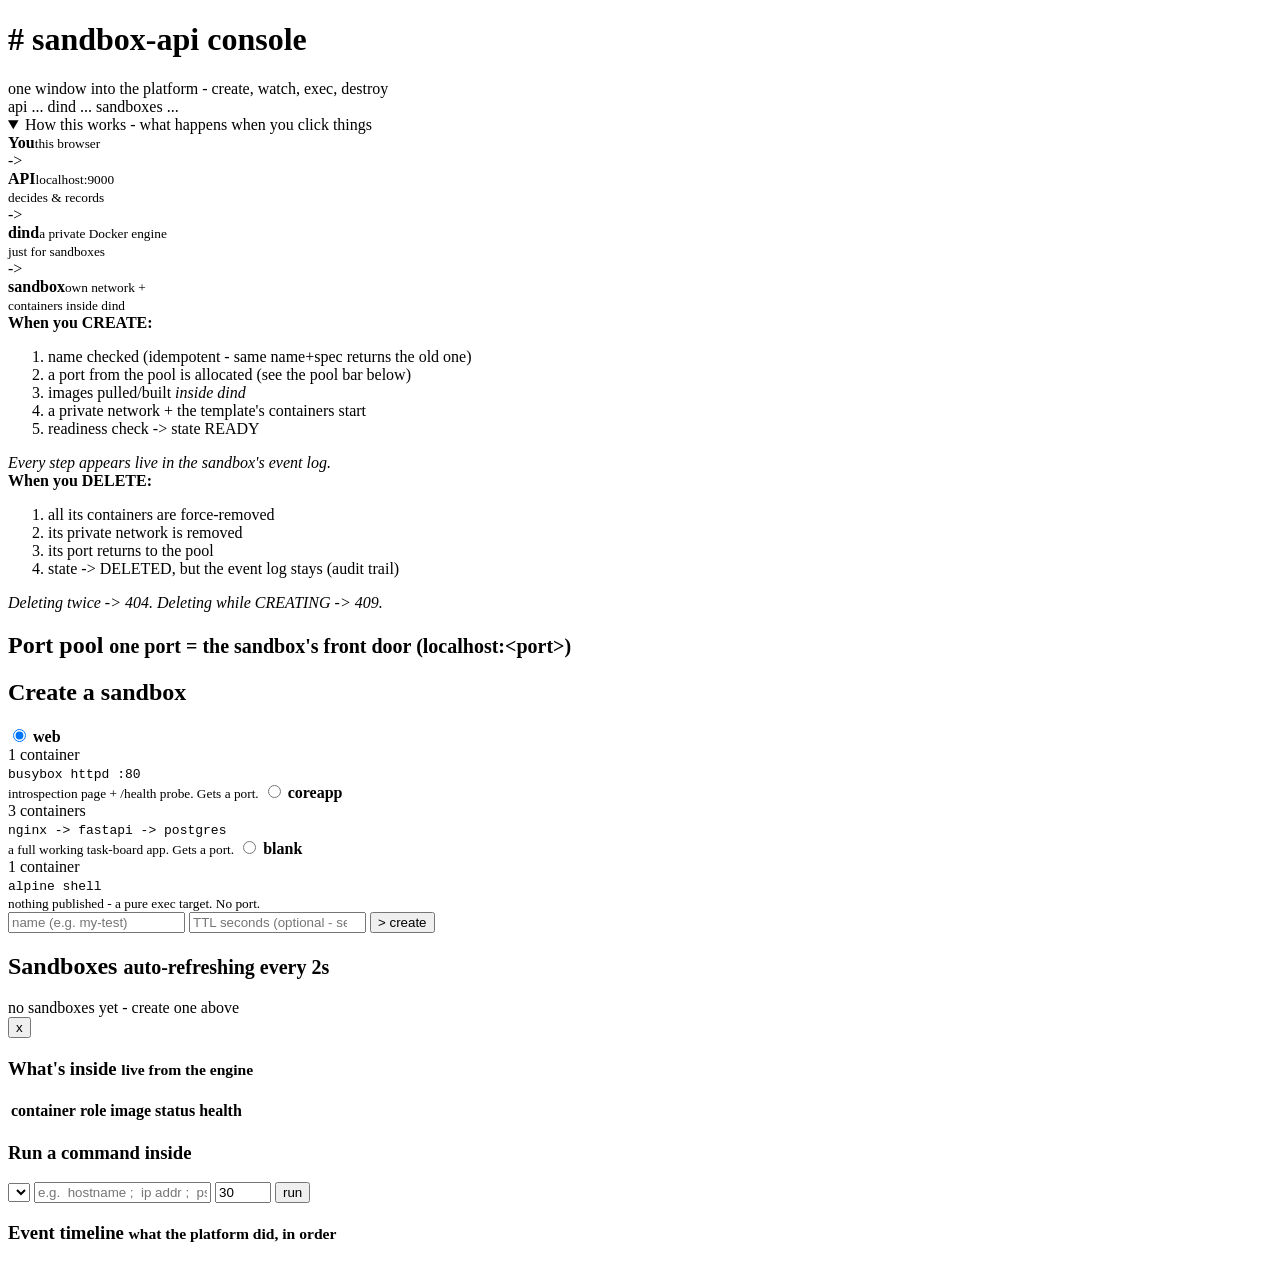
==== sandbox-api/api/app/static/index.html @ 003477ff "sandbox" ====
<!doctype html>
<html lang="en">
<head>
<meta charset="utf-8">
<meta name="viewport" content="width=device-width, initial-scale=1">
<title>sandbox-api console</title>
<link rel="stylesheet" href="/static/style.css">
</head>
<body>

<header>
  <div>
    <h1># sandbox-api <span class="sub">console</span></h1>
    <div class="crumb">one window into the platform - create, watch, exec, destroy</div>
  </div>
  <div id="platform" class="platform">
    <span class="pill" id="pill-api">api ...</span>
    <span class="pill" id="pill-dind">dind ...</span>
    <span class="pill" id="pill-count">sandboxes ...</span>
  </div>
</header>

<!-- === HOW IT WORKS - the flow, always visible === -->
<details id="how" class="how" open>
  <summary> How this works - what happens when you click things</summary>
  <div class="layers">
    <div class="layer"> <b>You</b><small>this browser</small></div>
    <div class="arrow">-></div>
    <div class="layer"> <b>API</b><small>localhost:9000<br>decides &amp; records</small></div>
    <div class="arrow">-></div>
    <div class="layer"> <b>dind</b><small>a private Docker engine<br>just for sandboxes</small></div>
    <div class="arrow">-></div>
    <div class="layer"> <b>sandbox</b><small>own network +<br>containers inside dind</small></div>
  </div>
  <div class="flows">
    <div class="flow">
      <b>When you CREATE:</b>
      <ol>
        <li>name checked (idempotent - same name+spec returns the old one)</li>
        <li>a port from the pool is allocated (see the pool bar below)</li>
        <li>images pulled/built <i>inside dind</i></li>
        <li>a private network + the template's containers start</li>
        <li>readiness check -> state <span class="badge READY">READY</span></li>
      </ol>
      <i>Every step appears live in the sandbox's event log.</i>
    </div>
    <div class="flow">
      <b>When you DELETE:</b>
      <ol>
        <li>all its containers are force-removed</li>
        <li>its private network is removed</li>
        <li>its port returns to the pool</li>
        <li>state -> <span class="badge DELETED">DELETED</span>, but the event log stays (audit trail)</li>
      </ol>
      <i>Deleting twice -> 404. Deleting while CREATING -> 409.</i>
    </div>
  </div>
</details>

<!-- === PORT POOL - see allocation happen === -->
<section class="poolwrap">
  <h2>Port pool <small>one port = the sandbox's front door (localhost:&lt;port&gt;)</small></h2>
  <div id="pool" class="pool"></div>
</section>

<!-- === CREATE === -->
<section class="create">
  <h2>Create a sandbox</h2>
  <div class="templates" id="templates">
    <label class="tcard" data-t="web">
      <input type="radio" name="template" value="web" checked>
      <b>web</b>
      <div class="tdiagram"> 1 container<br><code>busybox httpd :80</code></div>
      <small>introspection page + /health probe. Gets a port.</small>
    </label>
    <label class="tcard" data-t="coreapp">
      <input type="radio" name="template" value="coreapp">
      <b>coreapp</b>
      <div class="tdiagram"> 3 containers<br><code>nginx -> fastapi -> postgres</code></div>
      <small>a full working task-board app. Gets a port.</small>
    </label>
    <label class="tcard" data-t="blank">
      <input type="radio" name="template" value="blank">
      <b>blank</b>
      <div class="tdiagram"> 1 container<br><code>alpine shell</code></div>
      <small>nothing published - a pure exec target. No port.</small>
    </label>
  </div>
  <div class="createrow">
    <input id="cname" placeholder="name (e.g. my-test)" spellcheck="false">
    <input id="cttl" type="number" min="10" placeholder="TTL seconds (optional - self-destruct)">
    <button id="create">> create</button>
  </div>
  <div id="createlog" class="createlog hidden"></div>
</section>

<!-- === SANDBOX LIST === -->
<section>
  <h2>Sandboxes <small id="refresh-note">auto-refreshing every 2s</small></h2>
  <div id="list" class="list"></div>
  <div id="empty" class="empty">no sandboxes yet - create one above </div>
</section>

<!-- === DETAIL DRAWER === -->
<div id="drawer" class="drawer hidden">
  <div class="drawer-inner">
    <button class="close" id="close">x</button>
    <h2 id="d-title"></h2>
    <div id="d-meta" class="dmeta"></div>

    <h3> What's inside <small>live from the engine</small></h3>
    <table class="ctable"><thead>
      <tr><th>container</th><th>role</th><th>image</th><th>status</th><th>health</th></tr>
    </thead><tbody id="d-containers"></tbody></table>

    <h3> Run a command inside</h3>
    <div class="execbox">
      <select id="exec-container"></select>
      <input id="exec-cmd" placeholder='e.g.  hostname ;  ip addr ;  ps aux ;  cat /etc/os-release' spellcheck="false">
      <input id="exec-timeout" type="number" min="1" max="300" value="30" title="timeout seconds">
      <button id="exec-run">run</button>
    </div>
    <pre id="exec-out" class="execout hidden"></pre>

    <h3> Event timeline <small>what the platform did, in order</small></h3>
    <div id="d-events" class="events"></div>
  </div>
</div>

<div id="toasts"></div>
<script src="/static/app.js"></script>
</body>
</html>
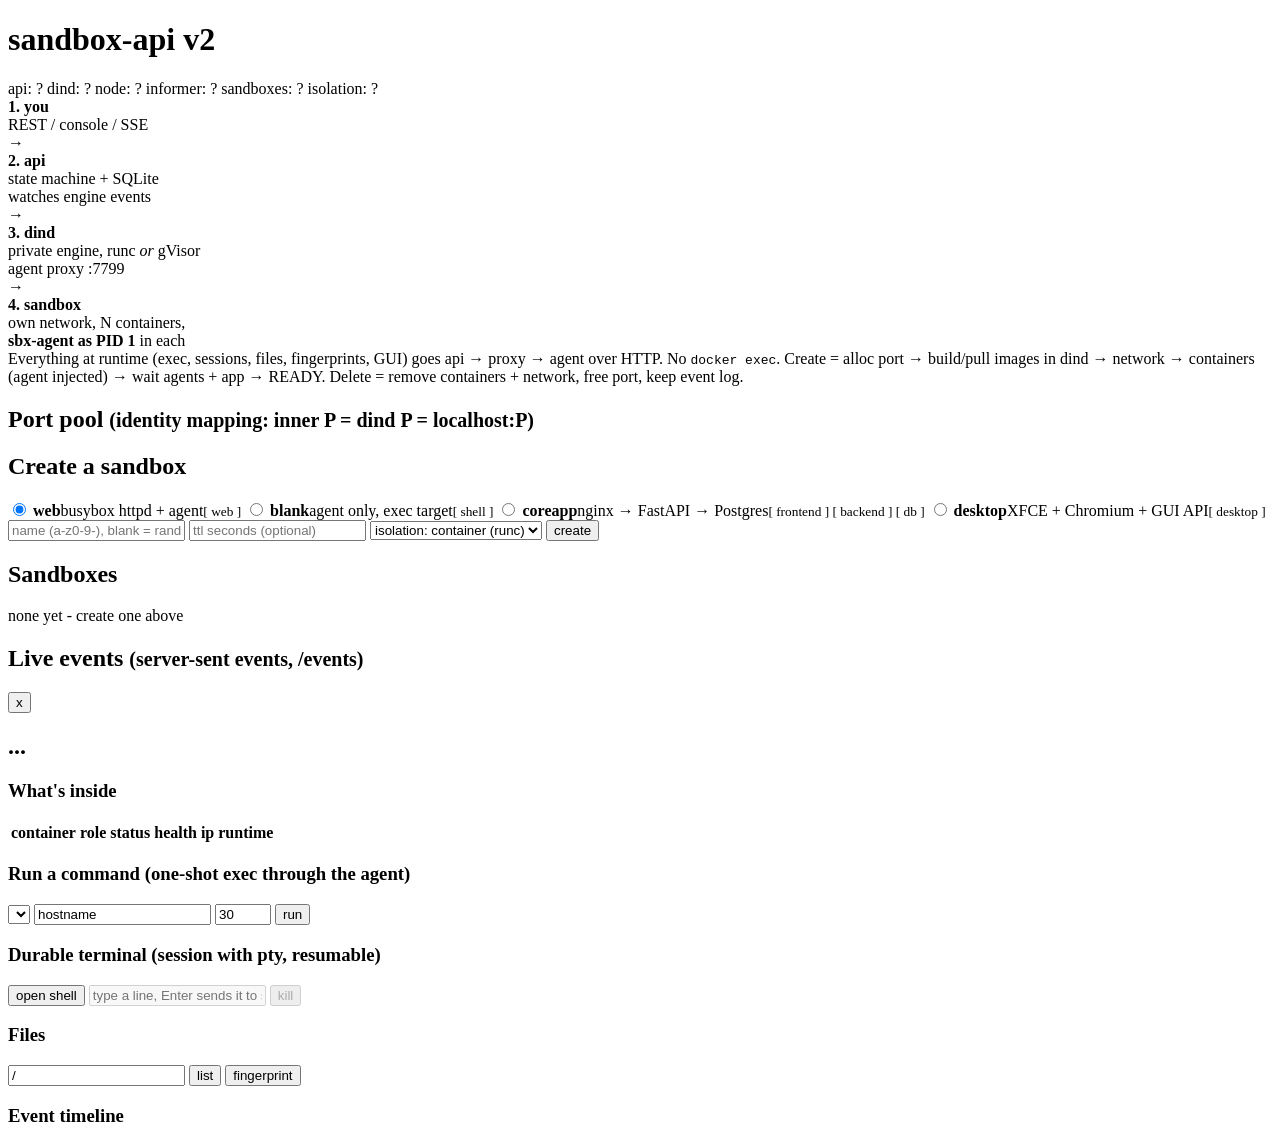
==== commit 94ca8d7f: "AgentOS v2: cluster-in-a-box, coreapp, sandbox-blobs/checkpoint/egress/mcp/sim, sandbox-api and sche" ====
--- a/sandbox-api/api/app/static/index.html
+++ b/sandbox-api/api/app/static/index.html
@@ -2,132 +2,115 @@
 <html lang="en">
 <head>
 <meta charset="utf-8">
-<meta name="viewport" content="width=device-width, initial-scale=1">
-<title>sandbox-api console</title>
+<title>sandbox-api v2 console</title>
 <link rel="stylesheet" href="/static/style.css">
 </head>
 <body>
-
 <header>
-  <div>
-    <h1># sandbox-api <span class="sub">console</span></h1>
-    <div class="crumb">one window into the platform - create, watch, exec, destroy</div>
-  </div>
-  <div id="platform" class="platform">
-    <span class="pill" id="pill-api">api ...</span>
-    <span class="pill" id="pill-dind">dind ...</span>
-    <span class="pill" id="pill-count">sandboxes ...</span>
+  <h1>sandbox-api <span class="v">v2</span></h1>
+  <div class="pills">
+    <span id="pill-api" class="pill">api: ?</span>
+    <span id="pill-dind" class="pill">dind: ?</span>
+    <span id="pill-node" class="pill">node: ?</span>
+    <span id="pill-informer" class="pill">informer: ?</span>
+    <span id="pill-count" class="pill neutral">sandboxes: ?</span>
+    <span id="pill-iso" class="pill neutral">isolation: ?</span>
   </div>
 </header>
 
-<!-- === HOW IT WORKS - the flow, always visible === -->
-<details id="how" class="how" open>
-  <summary> How this works - what happens when you click things</summary>
-  <div class="layers">
-    <div class="layer"> <b>You</b><small>this browser</small></div>
-    <div class="arrow">-></div>
-    <div class="layer"> <b>API</b><small>localhost:9000<br>decides &amp; records</small></div>
-    <div class="arrow">-></div>
-    <div class="layer"> <b>dind</b><small>a private Docker engine<br>just for sandboxes</small></div>
-    <div class="arrow">-></div>
-    <div class="layer"> <b>sandbox</b><small>own network +<br>containers inside dind</small></div>
+<section class="howto">
+  <div class="step"><b>1. you</b><br>REST / console / SSE</div>
+  <div class="arrow">&rarr;</div>
+  <div class="step"><b>2. api</b><br>state machine + SQLite<br>watches engine events</div>
+  <div class="arrow">&rarr;</div>
+  <div class="step"><b>3. dind</b><br>private engine, runc <i>or</i> gVisor<br>agent proxy :7799</div>
+  <div class="arrow">&rarr;</div>
+  <div class="step"><b>4. sandbox</b><br>own network, N containers,<br><b>sbx-agent as PID 1</b> in each</div>
+  <div class="note">
+    Everything at runtime (exec, sessions, files, fingerprints, GUI) goes
+    api &rarr; proxy &rarr; agent over HTTP. No <code>docker exec</code>.
+    Create = alloc port &rarr; build/pull images in dind &rarr; network &rarr;
+    containers (agent injected) &rarr; wait agents + app &rarr; READY.
+    Delete = remove containers + network, free port, keep event log.
   </div>
-  <div class="flows">
-    <div class="flow">
-      <b>When you CREATE:</b>
-      <ol>
-        <li>name checked (idempotent - same name+spec returns the old one)</li>
-        <li>a port from the pool is allocated (see the pool bar below)</li>
-        <li>images pulled/built <i>inside dind</i></li>
-        <li>a private network + the template's containers start</li>
-        <li>readiness check -> state <span class="badge READY">READY</span></li>
-      </ol>
-      <i>Every step appears live in the sandbox's event log.</i>
-    </div>
-    <div class="flow">
-      <b>When you DELETE:</b>
-      <ol>
-        <li>all its containers are force-removed</li>
-        <li>its private network is removed</li>
-        <li>its port returns to the pool</li>
-        <li>state -> <span class="badge DELETED">DELETED</span>, but the event log stays (audit trail)</li>
-      </ol>
-      <i>Deleting twice -> 404. Deleting while CREATING -> 409.</i>
-    </div>
-  </div>
-</details>
+</section>
 
-<!-- === PORT POOL - see allocation happen === -->
-<section class="poolwrap">
-  <h2>Port pool <small>one port = the sandbox's front door (localhost:&lt;port&gt;)</small></h2>
+<section>
+  <h2>Port pool <small>(identity mapping: inner P = dind P = localhost:P)</small></h2>
   <div id="pool" class="pool"></div>
 </section>
 
-<!-- === CREATE === -->
 <section class="create">
   <h2>Create a sandbox</h2>
-  <div class="templates" id="templates">
-    <label class="tcard" data-t="web">
-      <input type="radio" name="template" value="web" checked>
-      <b>web</b>
-      <div class="tdiagram"> 1 container<br><code>busybox httpd :80</code></div>
-      <small>introspection page + /health probe. Gets a port.</small>
-    </label>
-    <label class="tcard" data-t="coreapp">
-      <input type="radio" name="template" value="coreapp">
-      <b>coreapp</b>
-      <div class="tdiagram"> 3 containers<br><code>nginx -> fastapi -> postgres</code></div>
-      <small>a full working task-board app. Gets a port.</small>
-    </label>
-    <label class="tcard" data-t="blank">
-      <input type="radio" name="template" value="blank">
-      <b>blank</b>
-      <div class="tdiagram"> 1 container<br><code>alpine shell</code></div>
-      <small>nothing published - a pure exec target. No port.</small>
-    </label>
+  <div id="templates" class="templates">
+    <label class="tcard sel" data-t="web"><input type="radio" name="template" value="web" checked>
+      <b>web</b><span>busybox httpd + agent</span><small>[ web ]</small></label>
+    <label class="tcard" data-t="blank"><input type="radio" name="template" value="blank">
+      <b>blank</b><span>agent only, exec target</span><small>[ shell ]</small></label>
+    <label class="tcard" data-t="coreapp"><input type="radio" name="template" value="coreapp">
+      <b>coreapp</b><span>nginx &rarr; FastAPI &rarr; Postgres</span><small>[ frontend ] [ backend ] [ db ]</small></label>
+    <label class="tcard" data-t="desktop"><input type="radio" name="template" value="desktop">
+      <b>desktop</b><span>XFCE + Chromium + GUI API</span><small>[ desktop ]</small></label>
   </div>
-  <div class="createrow">
-    <input id="cname" placeholder="name (e.g. my-test)" spellcheck="false">
-    <input id="cttl" type="number" min="10" placeholder="TTL seconds (optional - self-destruct)">
-    <button id="create">> create</button>
+  <div class="row">
+    <input id="cname" placeholder="name (a-z0-9-), blank = random">
+    <input id="cttl" placeholder="ttl seconds (optional)" type="number" min="10">
+    <select id="ciso"><option value="container">isolation: container (runc)</option><option value="gvisor">isolation: gvisor (runsc)</option></select>
+    <button id="create">create</button>
   </div>
-  <div id="createlog" class="createlog hidden"></div>
+  <pre id="createlog" class="log hidden"></pre>
 </section>
 
-<!-- === SANDBOX LIST === -->
 <section>
-  <h2>Sandboxes <small id="refresh-note">auto-refreshing every 2s</small></h2>
-  <div id="list" class="list"></div>
-  <div id="empty" class="empty">no sandboxes yet - create one above </div>
+  <h2>Sandboxes</h2>
+  <div id="empty" class="empty">none yet - create one above</div>
+  <div id="list" class="cards"></div>
 </section>
 
-<!-- === DETAIL DRAWER === -->
-<div id="drawer" class="drawer hidden">
-  <div class="drawer-inner">
-    <button class="close" id="close">x</button>
-    <h2 id="d-title"></h2>
-    <div id="d-meta" class="dmeta"></div>
+<section>
+  <h2>Live events <small>(server-sent events, /events)</small></h2>
+  <pre id="livelog" class="log small"></pre>
+</section>
 
-    <h3> What's inside <small>live from the engine</small></h3>
-    <table class="ctable"><thead>
-      <tr><th>container</th><th>role</th><th>image</th><th>status</th><th>health</th></tr>
-    </thead><tbody id="d-containers"></tbody></table>
+<aside id="drawer" class="drawer hidden">
+  <button id="close" class="ghost close">x</button>
+  <h2 id="d-title">...</h2>
+  <div id="d-meta" class="meta"></div>
 
-    <h3> Run a command inside</h3>
-    <div class="execbox">
-      <select id="exec-container"></select>
-      <input id="exec-cmd" placeholder='e.g.  hostname ;  ip addr ;  ps aux ;  cat /etc/os-release' spellcheck="false">
-      <input id="exec-timeout" type="number" min="1" max="300" value="30" title="timeout seconds">
-      <button id="exec-run">run</button>
-    </div>
-    <pre id="exec-out" class="execout hidden"></pre>
+  <h3>What's inside</h3>
+  <table><thead><tr><th>container</th><th>role</th><th>status</th><th>health</th><th>ip</th><th>runtime</th></tr></thead>
+  <tbody id="d-containers"></tbody></table>
 
-    <h3> Event timeline <small>what the platform did, in order</small></h3>
-    <div id="d-events" class="events"></div>
+  <h3>Run a command (one-shot exec through the agent)</h3>
+  <div class="row">
+    <select id="exec-container"></select>
+    <input id="exec-cmd" placeholder="hostname" value="hostname">
+    <input id="exec-timeout" type="number" value="30" min="1" max="300" title="timeout s">
+    <button id="exec-run">run</button>
   </div>
-</div>
+  <pre id="exec-out" class="log hidden"></pre>
 
-<div id="toasts"></div>
+  <h3>Durable terminal (session with pty, resumable)</h3>
+  <div class="row">
+    <button id="term-open">open shell</button>
+    <input id="term-in" placeholder="type a line, Enter sends it to stdin" disabled>
+    <button id="term-kill" class="danger" disabled>kill</button>
+  </div>
+  <pre id="term-out" class="log hidden"></pre>
+
+  <h3>Files</h3>
+  <div class="row">
+    <input id="fs-path" placeholder="/www" value="/">
+    <button id="fs-list">list</button>
+    <button id="fs-fp">fingerprint</button>
+  </div>
+  <pre id="fs-out" class="log hidden"></pre>
+
+  <h3>Event timeline</h3>
+  <div id="d-events" class="events"></div>
+</aside>
+
+<div id="toasts" class="toasts"></div>
 <script src="/static/app.js"></script>
 </body>
 </html>
